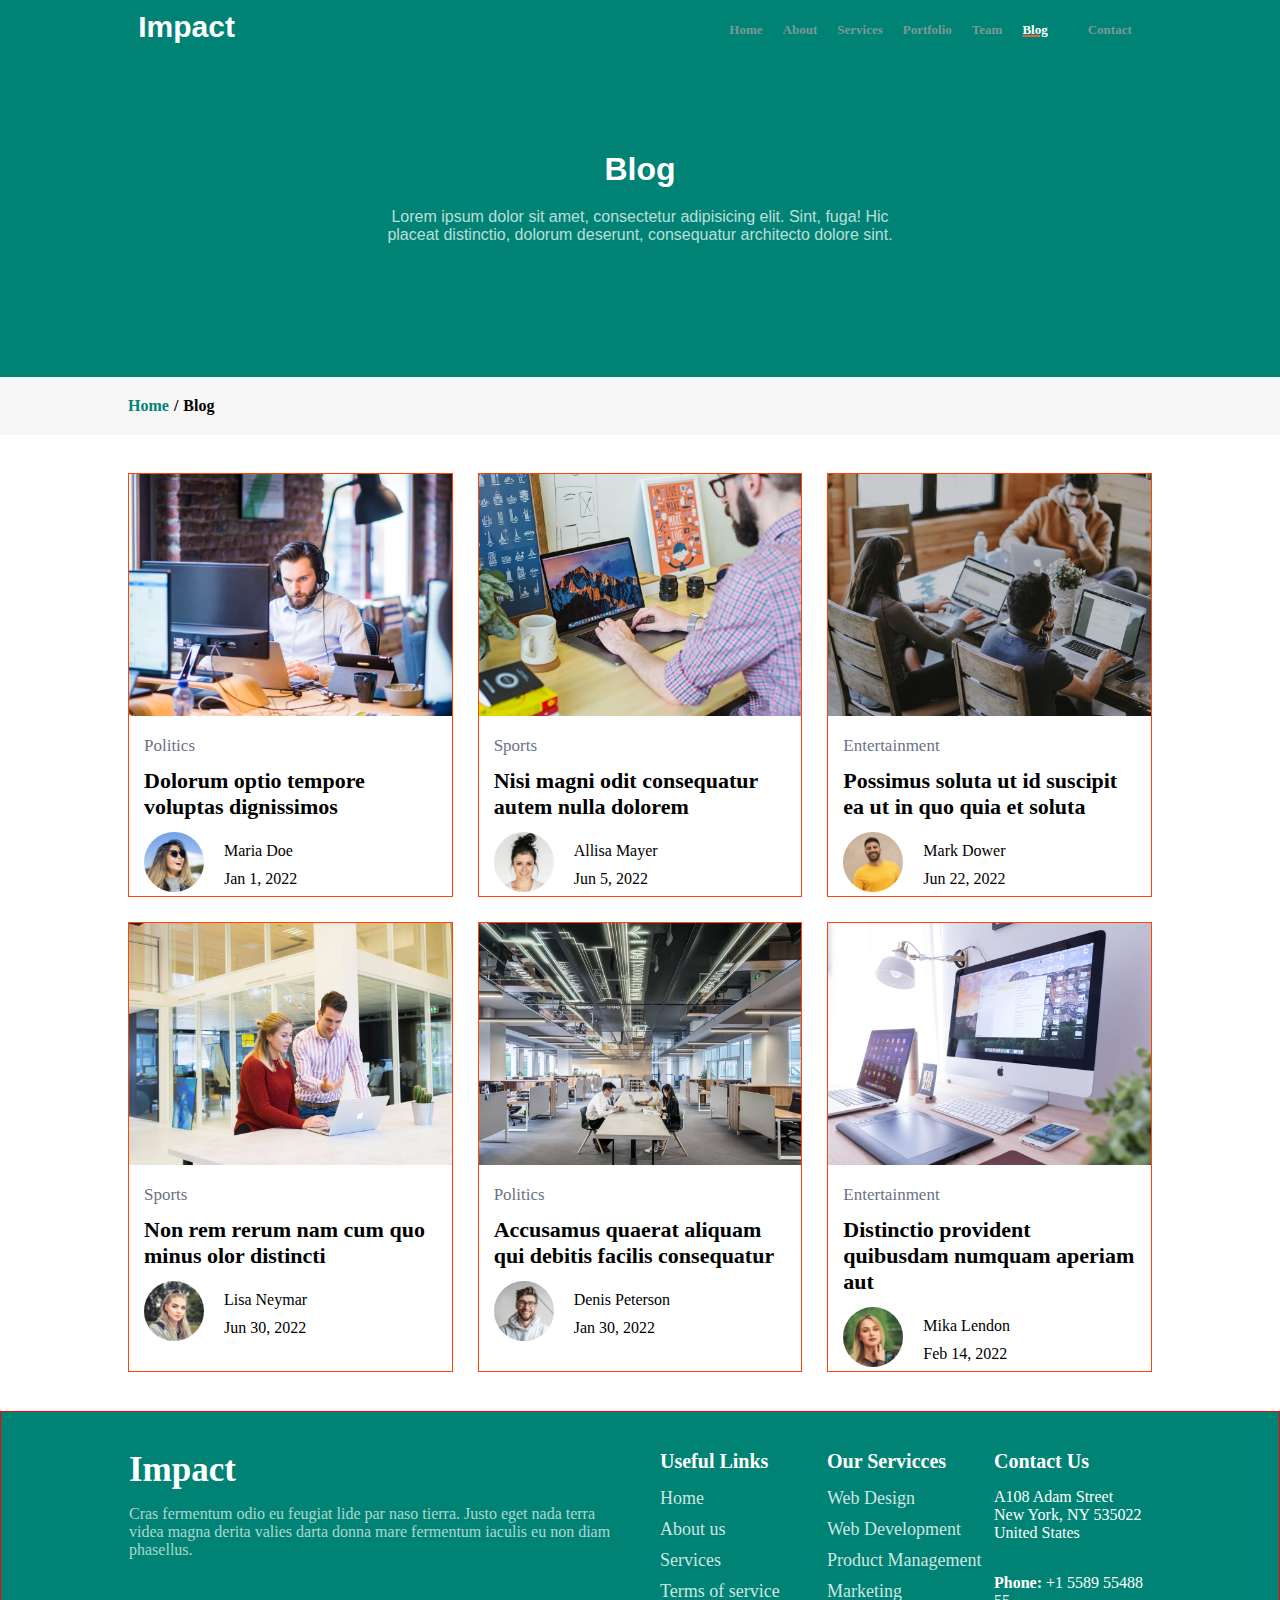
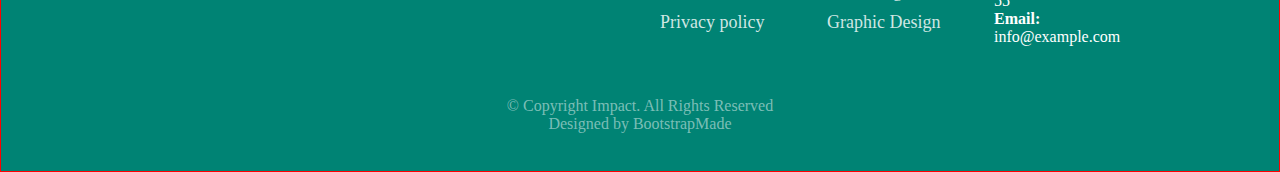
==== blog/blog.html @ a1bb0c19 "configuration atelier 5" ====
<!DOCTYPE html>
<html lang="fr">
<head>
    <meta charset="UTF-8">
    <meta name="viewport" content="width=device-width, initial-scale=1.0">
    <link rel="stylesheet" href="blog.css">
    <link rel="stylesheet" href="../style/style.css">
    <title>Blog</title>
</head>
<body>
    <!-- section header -->
    <header>
        <nav class="navContainer">
            <div class="logo">
                <h2>impact<i class="fa-solid fa-circle"></i></h2>
            </div>
            <div class="menu">
                <ul>
                    <li><a href="../home/index.html">Home</a></li>
                    <li><a href="#propos">About</a></li>
                    <li><a href="#services">Services</a></li>
                    <li><a href="#portfolio">Portfolio</a></li>
                    <li><a href="#team">Team</a></li>
                    <li><a href="./blog.html" class="active">Blog</a></li>
                    <li></li>
                    <li><a href="#contact">Contact</a></li>
                </ul>
            </div>
        </nav>
        <div class="blogContainer">
            <div class="descriptBlog">
                <h1>Blog</h1>
                <p>
                    Lorem ipsum dolor sit amet, consectetur adipisicing elit. 
                    Sint, fuga! Hic placeat distinctio, dolorum deserunt, consequatur architecto dolore sint.
                </p>
            </div>
        </div>
    </header>

    <!-- main -->
    <main>
        <!-- section blog titre -->
        <section class="blogTitre">
            <div class="containerTitre">
                <span class="tiHome"><a href="../home/index.html">Home</a></span><span class="trait">/</span><span>Blog</span>
            </div>
        </section>
        <!-- content -->
        <section class="contentBlog">
            <div class="container">
                <div class="blog">
                    <div class="img">
                        <img src="../images/blog-1.jpg" alt="">
                    </div>
                    <div class="content">
                        <span class="item">Politics</span>
                        <h4>Dolorum optio tempore voluptas dignissimos</h4>
                        <div class="details">
                            <div class="detImg">
                                <img src="../images/blog-author.jpg" alt="">
                            </div>
                            <div class="detText">
                                <p>Maria Doe</p>
                                <span>Jan 1, 2022</span>
                            </div>
                        </div>
                    </div>
                </div>

                <div class="blog">
                    <div class="img">
                        <img src="../images/blog-2.jpg" alt="">
                    </div>
                    <div class="content">
                        <span class="item">Sports</span>
                        <h4>Nisi magni odit consequatur autem nulla dolorem</h4>
                        <div class="details">
                            <div class="detImg">
                                <img src="../images/blog-author-2.jpg" alt="">
                            </div>
                            <div class="detText">
                                <p>Allisa Mayer</p>
                                <span>Jun 5, 2022</span>
                            </div>
                        </div>
                    </div>
                </div>

                <div class="blog">
                    <div class="img">
                        <img src="../images/blog-3.jpg" alt="">
                    </div>
                    <div class="content">
                        <span class="item">Entertainment</span>
                        <h4>Possimus soluta ut id suscipit ea ut in quo quia et soluta</h4>
                        <div class="details">
                            <div class="detImg">
                                <img src="../images/blog-author-3.jpg" alt="">
                            </div>
                            <div class="detText">
                                <p>Mark Dower</p>
                                <span>Jun 22, 2022</span>
                            </div>
                        </div>
                    </div>
                </div>

                <div class="blog">
                    <div class="img">
                        <img src="../images/blog-4.jpg" alt="">
                    </div>
                    <div class="content">
                        <span class="item">Sports</span>
                        <h4>Non rem rerum nam cum quo minus olor distincti</h4>
                        <div class="details">
                            <div class="detImg">
                                <img src="../images/blog-author-4.jpg" alt="">
                            </div>
                            <div class="detText">
                                <p>Lisa Neymar</p>
                                <span>Jun 30, 2022</span>
                            </div>
                        </div>
                    </div>
                </div>

                <div class="blog">
                    <div class="img">
                        <img src="../images/blog-5.jpg" alt="">
                    </div>
                    <div class="content">
                        <span class="item">Politics</span>
                        <h4>Accusamus quaerat aliquam qui debitis facilis consequatur</h4>
                        <div class="details">
                            <div class="detImg">
                                <img src="../images/blog-author-5.jpg" alt="">
                            </div>
                            <div class="detText">
                                <p>Denis Peterson</p>
                                <span>Jan 30, 2022</span>
                            </div>
                        </div>
                    </div>
                </div>

                <div class="blog">
                    <div class="img">
                        <img src="../images/blog-6.jpg" alt="">
                    </div>
                    <div class="content">
                        <span class="item">Entertainment</span>
                        <h4>Distinctio provident quibusdam numquam aperiam aut</h4>
                        <div class="details">
                            <div class="detImg">
                                <img src="../images/blog-author-6.jpg" alt="">
                            </div>
                            <div class="detText">
                                <p>Mika Lendon</p>
                                <span>Feb 14, 2022</span>
                            </div>
                        </div>
                    </div>
                </div>
            </div>

            <div class="bouts">
                <span></span>
                <span></span>
                <span></span>
            </div>
        </section>
    </main>

    <!-- footer -->
    <footer>
        <section class="footer">
            <section class="footerContainer">
                <div class="foot1">
                    <h2>Impact</h2>
                    <p>
                        Cras fermentum odio eu feugiat lide par naso tierra. Justo eget nada terra videa magna 
                        derita valies darta donna mare
                        fermentum iaculis eu non diam phasellus.
                    </p>
                    <div class="icones">
                        <span class="icon"></span>
                        <span class="icon"></span>
                        <span class="icon"></span>
                        <span class="icon"></span>
                    </div>
                </div>
                <div class="foot2">
                    <div class="foot2Content">
                        <h2>Useful Links</h2>
                        <ul>
                            <li><a href="#">Home</a></li>
                            <li><a href="#">About us</a></li>
                            <li><a href="#">Services</a></li>
                            <li><a href="#">Terms of service</a></li>
                            <li><a href="#">Privacy policy</a></li>
                        </ul>
                    </div>
                    <div class="foot2Content">
                        <h2>Our Servicces</h2>
                        <ul>
                            <li><a href="#">Web Design</a></li>
                            <li><a href="#">Web Development</a></li>
                            <li><a href="#">Product Management</a></li>
                            <li><a href="#">Marketing</a></li>
                            <li><a href="#">Graphic Design</a></li>
                        </ul>
                    </div>
                    <div class="foot2Content">
                        <h2>Contact Us</h2>
                        <p class="adress">
                            A108 Adam Street <br>
                            New York, NY 535022 <br>
                            United States
                        </p>
                        <p><span>Phone:</span> +1 5589 55488 55</p>
                        <p><span>Email:</span> info@example.com</p>
                    </div>
                </div>
            </section>
        </section>
        <section class="copy">
            <p>
                © Copyright <span>Impact.</span> All Rights Reserved <br> Designed by BootstrapMade
            </p>
        </section>
    </footer>
</body>
</html>
---- blog/blog.css ----
/* pour tous */

* {
    padding: 0;
    margin: 0;
}


/* Section header */

/* section menu */
header {
    background-color: var(--vert);
    padding-bottom: 4%;
    padding-left: 10%;
    padding-right: 10%;
}

header nav {
    display: grid;
    padding: 1%;
    grid-template-columns: 1fr 1fr;
}

header nav .logo {
    /* border: 1px solid black; */
    color: var(--blanc);
}

header nav .logo h2 {
    font-size: 30px;
}

header nav .logo h2::first-letter {
    text-transform: uppercase;
}

header nav .logo i {
    font-size: 5px;
    margin-left: 2px;
    color: var(--orange);
}

header nav .menu ul {
    display: flex;
    justify-content: end;
}

header nav .menu ul li {
    list-style-type: none;
    margin: 10px;
}

header nav .menu ul li a {
    text-decoration: none;
    color: #a2a2a2c5;
    font-size: 13px;
    font-family: verdana;
    font-weight: bold;
}

header nav .menu ul li a:hover {
    color: var(--blanc);
    text-decoration: underline 2px solid var(--orange);
}

header nav .menu ul li .active {
    text-decoration: underline 2px var(--orange);
    color: var(--blanc);
}

header .blogContainer{
    margin-top: 1%;
    padding: 8% 8%;
}

header .descriptBlog h1{
    text-align: center;
    color: var(--blanc);
    margin-bottom: 20px;
}

header .descriptBlog p{
    text-align: center;
    width: 60%;
    margin: 0 auto;
    color: rgba(255, 255, 255, 0.745);
}

/* main */

main .contentBlog{
    padding: 3% 10%;
}

main .contentBlog .container{
    display: grid;
    grid-template-columns: 1fr 1fr 1fr;
    gap: 25px;
    row-gap: 25px;
}

main .container .blog{
    border: 1px solid orangered;
    box-shadow: 10px var(--couleur-texte);
}

main .blog .img img{
    width: 100%;
    margin-bottom: 5%;
}

main .blog .content{
    margin-left: 15px;
    margin-right: 15px;
    background-color: white;
}

main .blog .item{
    color: var(--couleur-texte);
    font-size: 17px;
}

main .blog h4{
    font-size: 22px;
    font-weight: bold;
    margin-top: 12px;
    margin-bottom: 12px;
}

main .blog .details{
    display: flex;
}

main .blog .details .detImg img {
    width: 60px;
    height: 60px;
    border-radius: 50%;
    margin-right: 20px;
}

main .blog .details .detText{
    padding-top: 10px;
}

main .blog .details .detText p{
    margin-bottom: 10px;
}


main .blogTitre{
    padding: 20px 10%;
    background-color: rgba(128, 128, 128, 0.067);
}

main .containerTitre span{
    font-size: 16px;
    margin-right: 5px;
    font-weight: bold;
}

main .containerTitre .tiHome a{
    text-decoration: none;
    color: var(--vert);
}

main .containerTitre .tiHome a:hover{
    text-decoration: underline 2px solid var(--vert);
}

main .containerTitre .trait{
    color: var(--oraange);
}

/* footer */

footer{
    border: 1px solid red;
    padding: 3% 10%;
    background-color: var(--vert);
}

footer .footerContainer{
    display: grid;
    grid-template-columns: 1fr 1fr;
    gap: 40px;
}

footer .foot1 h2{
   color: var(--blanc);
   margin-bottom: 15px;
   font-size: 35px;
}

footer .foot1{
    color: rgba(255, 255, 255, 0.688);
}

footer .foot2 h2{
    color: var(--blanc);
    margin-bottom: 15px;
    font-size: 20px;
}

footer .footerContainer .foot2{
    display: grid;
    grid-template-columns: 1fr 1fr 1fr;
    gap: 10px;
    font-size: 18px;
}

footer .footerContainer .foot2 ul li{
    list-style-type: none;
    margin-bottom: 10px;
}

footer .footerContainer .foot2 ul li a{
    text-decoration: none;
    color: rgba(255, 255, 255, 0.814);
}

footer .footerContainer .foot2 .foot2Content p{
    color: var(--blanc);
    font-size: 16px;
}

footer .foot2Content .adress{
    margin-bottom: 20%;
}

footer .foot2Content span{
    font-weight: bold;
}

footer .copy{
    margin-top: 5%;
}

footer .copy p{
    text-align: center;
    color: rgba(255, 255, 255, 0.492);
}


/* Media screen */
@media (max-width: 700px) {
    header nav .menu {
        display: none;
    }
}

@media (max-width: 1000px) {
    header {
        background-color: var(--vert);
        padding-bottom: 4%;
        padding-left: 10%;
        padding-right: 10%;
    }

    header nav {
        display: grid;
        padding: 1%;
        grid-template-columns: 1fr;
        gap: 20px;
    }

    header .menuContainer {
        display: grid;
        grid-template-columns: 1fr;
        gap: 25px;
        padding-top: 4%;
        padding-bottom: 25%;
    }

    header nav .menu ul {
        display: flex;
        justify-content: center;
    }

    header nav .logo h2 {
        text-align: center;
    }

    header nav .menu ul li {
        font-size: 12px;
        margin: 3px;
    }

    header .descriptBlog p {
        width: 100%;
    }

    main .contentBlog .container {
        display: grid;
        grid-template-columns: 1fr;
        gap: 25px;
        row-gap: 25px;
    }

    footer .footerContainer {
        display: grid;
        grid-template-columns: 1fr;
        gap: 40px;
    }

    footer .footerContainer .foot2 {
        display: grid;
        grid-template-columns: 1fr;
        gap: 10px;
        font-size: 18px;
    }
}
---- style/style.css ----
:root{
    --vert: #008374;
    --orange: #f85a40;
    --blanc: #ffffff;
    --noir: #000000;
    --couleur-texte:  #6a7284;
    --texte-read-more:  #6fb0a4;
    --couleur-icone:  #a2a2a2;

    --font-menu: Roboto Bold Roboto Thin Roboto Slab Roboto Light Roboto Black;
}

body header{
    font-family: Montserrat, sans-serif;
}

body header a{
    font-family: Poppins, sans-serif;
    font-size: 16px;
}
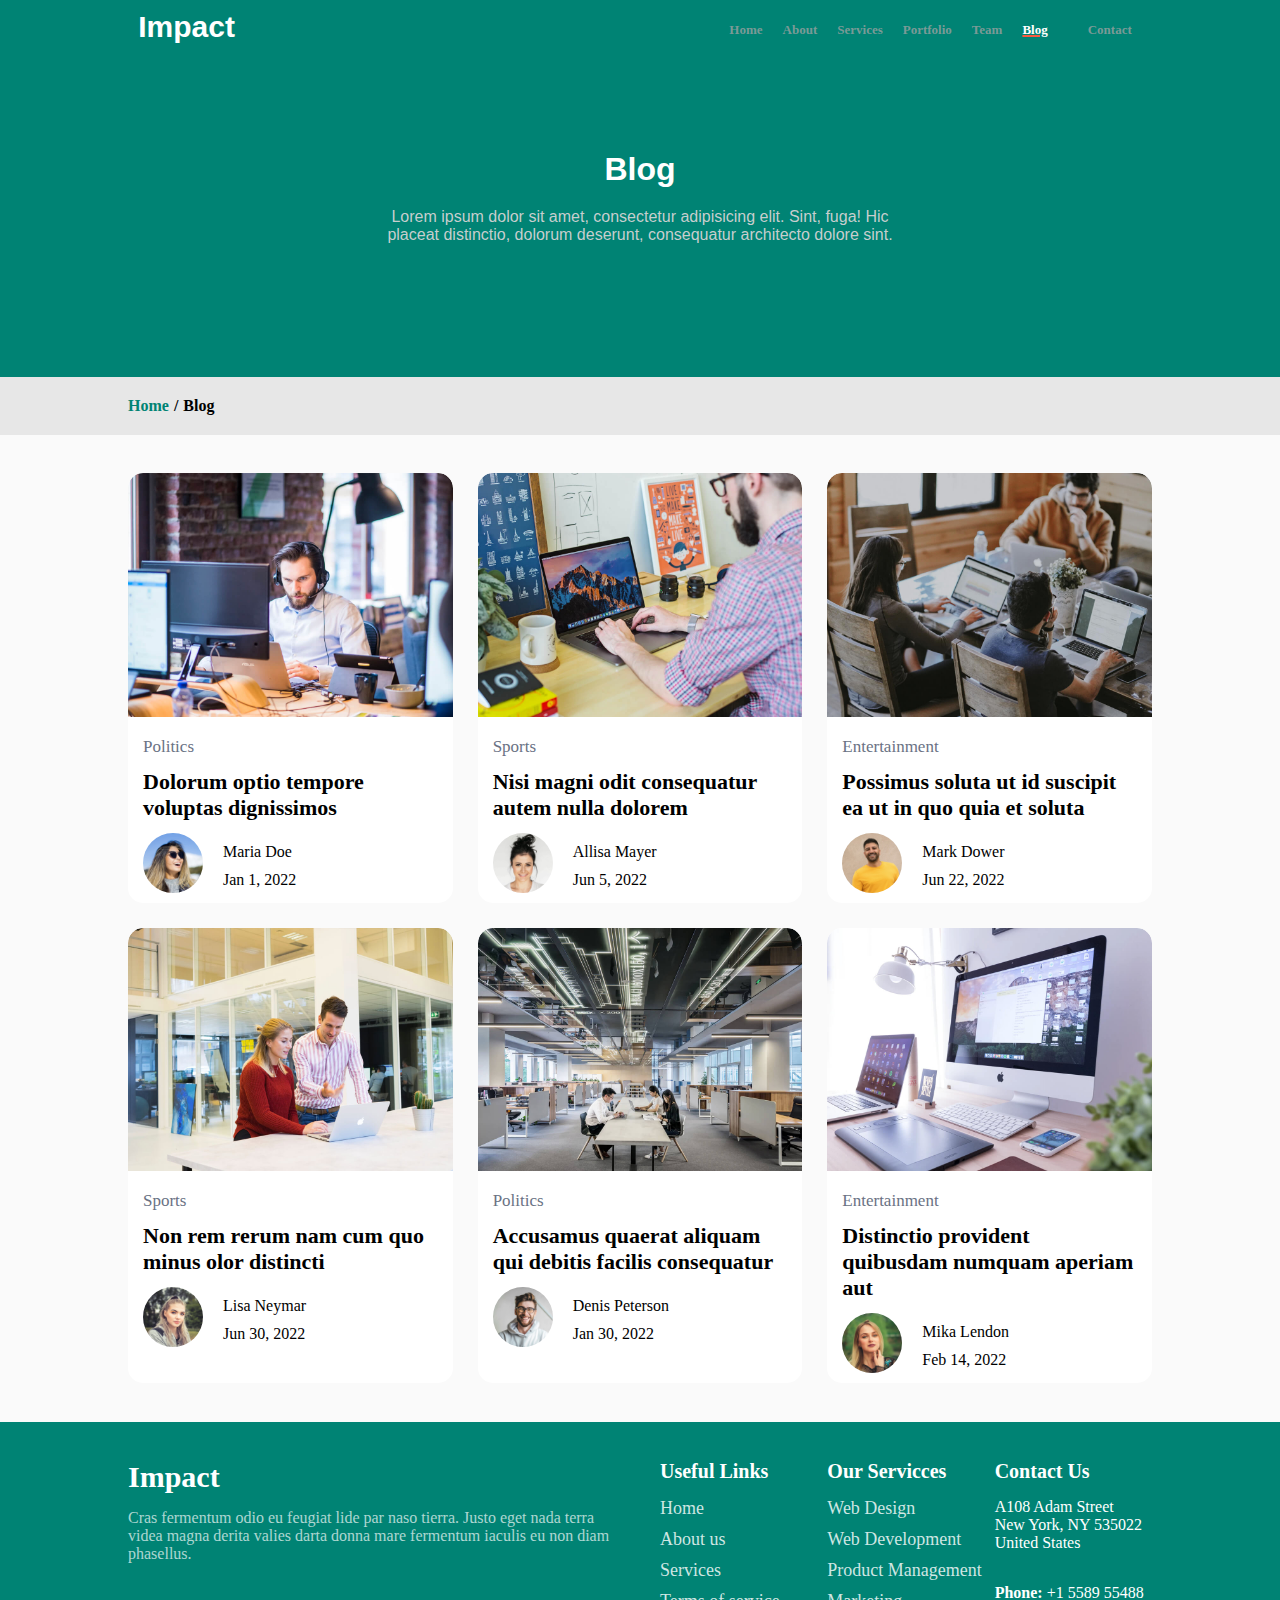
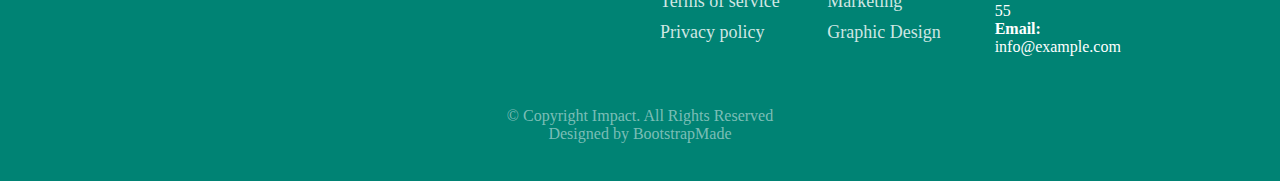
==== commit 696f3df0: "mdf de blog by noel" ====
--- a/blog/blog.html
+++ b/blog/blog.html
@@ -10,6 +10,21 @@
 <body>
     <!-- section header -->
     <header>
+        <!-- <section class="topHead">
+            <section class="headContainer">
+                <div class="headLef">
+                    <div>
+                        <p><i class="fa-regular fa-envelope" style="color: #ffffff;"></i></p>
+                    </div>
+                </div>
+                <div class="headRight">
+                    <span></span>
+                    <span></span>
+                    <span></span>
+                    <span></span>
+                </div>
+            </section>
+        </section> -->
         <nav class="navContainer">
             <div class="logo">
                 <h2>impact<i class="fa-solid fa-circle"></i></h2>
--- a/blog/blog.css
+++ b/blog/blog.css
@@ -84,13 +84,14 @@
     text-align: center;
     width: 60%;
     margin: 0 auto;
-    color: rgba(255, 255, 255, 0.745);
+    color: rgba(213, 212, 212, 0.936);
 }
 
 /* main */
 
 main .contentBlog{
     padding: 3% 10%;
+    background-color: rgba(196, 196, 196, 0.092);
 }
 
 main .contentBlog .container{
@@ -101,13 +102,16 @@
 }
 
 main .container .blog{
-    border: 1px solid orangered;
     box-shadow: 10px var(--couleur-texte);
+    border-radius: 15px;
+    background-color: white;
+    overflow: hidden;
 }
 
 main .blog .img img{
     width: 100%;
     margin-bottom: 5%;
+    border-radius: 15px 15px 0 0;
 }
 
 main .blog .content{
@@ -130,6 +134,7 @@
 
 main .blog .details{
     display: flex;
+    margin-bottom: 2%;
 }
 
 main .blog .details .detImg img {
@@ -150,7 +155,7 @@
 
 main .blogTitre{
     padding: 20px 10%;
-    background-color: rgba(128, 128, 128, 0.067);
+    background-color: rgba(128, 128, 128, 0.188);
 }
 
 main .containerTitre span{
@@ -175,7 +180,6 @@
 /* footer */
 
 footer{
-    border: 1px solid red;
     padding: 3% 10%;
     background-color: var(--vert);
 }
@@ -189,7 +193,8 @@
 footer .foot1 h2{
    color: var(--blanc);
    margin-bottom: 15px;
-   font-size: 35px;
+   font-size: 30px;
+   font-family: Montserrat;
 }
 
 footer .foot1{
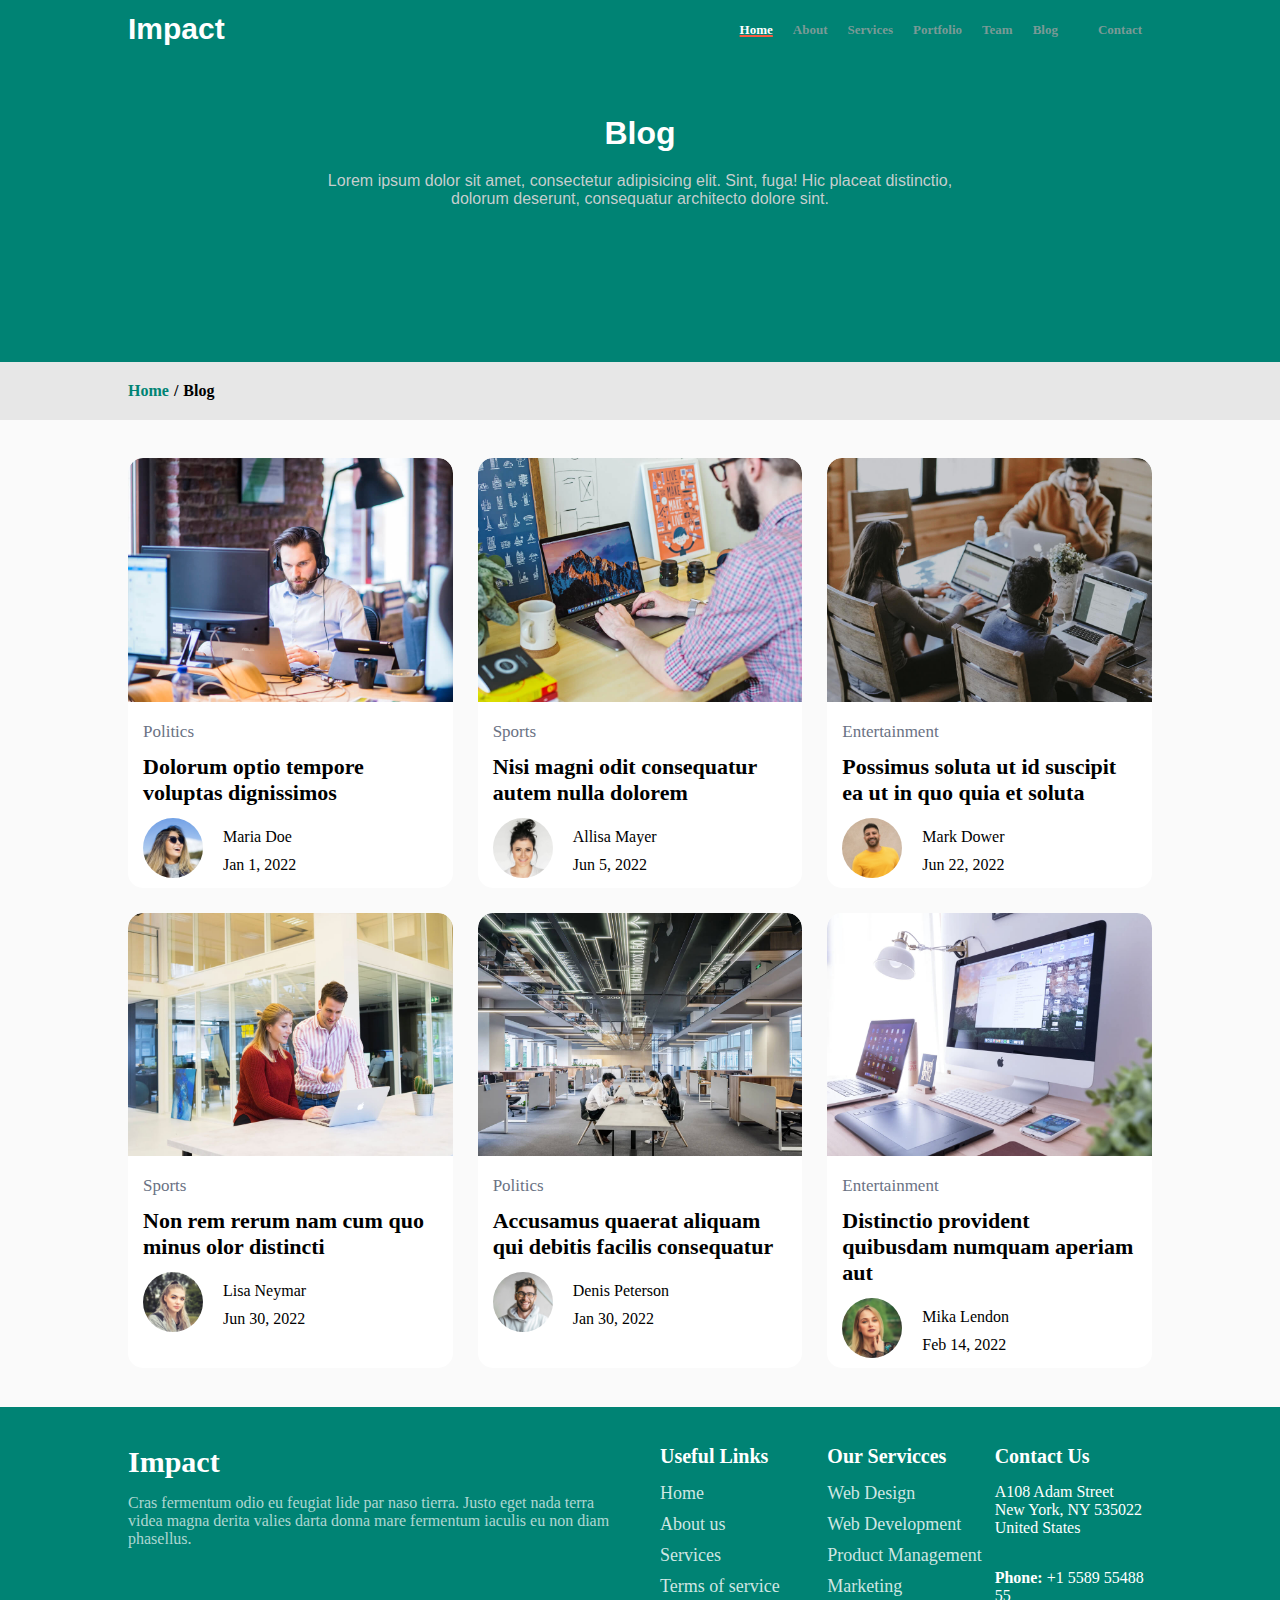
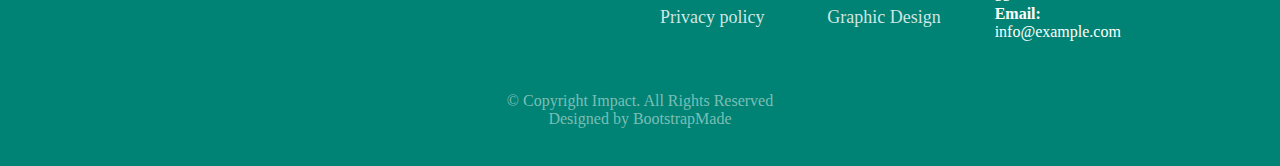
==== commit f741bd10: "mdf blog et accueil by Noel" ====
--- a/blog/blog.html
+++ b/blog/blog.html
@@ -27,19 +27,34 @@
         </section> -->
         <nav class="navContainer">
             <div class="logo">
-                <h2>impact<i class="fa-solid fa-circle"></i></h2>
-            </div>
-            <div class="menu">
-                <ul>
-                    <li><a href="../home/index.html">Home</a></li>
+                <a href="./index.html">
+                    <h2>impact<i class="fa-solid fa-circle"></i></h2>
+                </a>
+            </div>
+            <div class="navMenu">
+                <ul class="menu">
+                    <li><a href="../home/index.html" class="active">Home</a></li>
                     <li><a href="#propos">About</a></li>
                     <li><a href="#services">Services</a></li>
                     <li><a href="#portfolio">Portfolio</a></li>
                     <li><a href="#team">Team</a></li>
-                    <li><a href="./blog.html" class="active">Blog</a></li>
+                    <li><a href="../blog/blog.html">Blog</a></li>
                     <li></li>
                     <li><a href="#contact">Contact</a></li>
                 </ul>
+                <div class="boutonTog">
+                    <i class="fa-solid fa-bars"></i>
+                </div>
+        
+                <div class="dropMenu">
+                    <li><a href="../home/index.html" class="active">Home</a></li>
+                    <li><a href="#propos">About</a></li>
+                    <li><a href="#services">Services</a></li>
+                    <li><a href="#portfolio">Portfolio</a></li>
+                    <li><a href="#team">Team</a></li>
+                    <li><a href="../blog/blog.html">Blog</a></li>
+                    <li><a href="#contact">Contact</a></li>
+                </div>
             </div>
         </nav>
         <div class="blogContainer">
@@ -199,10 +214,10 @@
                         fermentum iaculis eu non diam phasellus.
                     </p>
                     <div class="icones">
-                        <span class="icon"></span>
-                        <span class="icon"></span>
-                        <span class="icon"></span>
-                        <span class="icon"></span>
+                        <span class="icon"><i class="fa-brands fa-square-twitter" style="color: #ffffff;"></i></span>
+                        <span class="icon"><i class="fa-brands fa-facebook" style="color: #ffffff;"></i></span>
+                        <span class="icon"><i class="fa-brands fa-instagram" style="color: #ffffff;"></i></span>
+                        <span class="icon"><i class="fa-brands fa-linkedin" style="color: #ffffff;"></i></span>
                     </div>
                 </div>
                 <div class="foot2">
--- a/blog/blog.css
+++ b/blog/blog.css
@@ -12,19 +12,45 @@
 header {
     background-color: var(--vert);
     padding-bottom: 4%;
+}
+
+header .navContainer {
+    display: flex;
+    justify-content: space-between;
+    align-items: center;
+    padding: 10px;
     padding-left: 10%;
     padding-right: 10%;
-}
-
-header nav {
-    display: grid;
-    padding: 1%;
-    grid-template-columns: 1fr 1fr;
+    background-color: var(--vert);
+    z-index: 1;
+    position: fixed;
+    /* overflow: hidden; */
+    top: 0;
+    width: 80%;
+}
+
+header .navContainer ul {
+    display: flex;
+    width: 50%;
 }
 
 header nav .logo {
+    width: 50%;
+}
+
+
+header .navContainer .boutonTog i {
+    color: var(--blanc);
+    cursor: pointer;
+    display: none;
+    cursor: pointer;
+}
+
+
+header nav .logo a {
     /* border: 1px solid black; */
     color: var(--blanc);
+    text-decoration: none;
 }
 
 header nav .logo h2 {
@@ -41,17 +67,17 @@
     color: var(--orange);
 }
 
-header nav .menu ul {
+/* header nav .menu ul{
     display: flex;
     justify-content: end;
-}
-
-header nav .menu ul li {
+} */
+
+header .navMenu .menu li {
     list-style-type: none;
     margin: 10px;
 }
 
-header nav .menu ul li a {
+header .menu li a {
     text-decoration: none;
     color: #a2a2a2c5;
     font-size: 13px;
@@ -59,14 +85,55 @@
     font-weight: bold;
 }
 
-header nav .menu ul li a:hover {
+header .menu li a:hover {
     color: var(--blanc);
     text-decoration: underline 2px solid var(--orange);
 }
 
-header nav .menu ul li .active {
+header .menu li .active {
     text-decoration: underline 2px var(--orange);
     color: var(--blanc);
+}
+
+header .dropMenu {
+    display: none;
+    position: absolute;
+    right: 10%;
+    top: 50px;
+    width: 80%;
+    height: 0;
+    background-color: var(--orange);
+    border-radius: 15px;
+    overflow: hidden;
+    transition: height 0.5s cubic-bezier(0.175, 0.885, 0.32, 1.275);
+}
+
+header .dropMenu.open {
+    height: 320px;
+}
+
+header .dropMenu li {
+    list-style-type: none;
+    margin: 20px 15px;
+    display: flex;
+    justify-content: center;
+    align-items: center;
+}
+
+header .dropMenu li a {
+    text-decoration: none;
+    color: white;
+    font-weight: bold;
+    letter-spacing: 3px;
+    font-size: 18px;
+}
+
+header .dropMenu li:hover {
+    text-decoration: underline 3px var(--vert);
+}
+
+header .dropMenu li .active {
+    text-decoration: underline 3px var(--vert);
 }
 
 header .blogContainer{
@@ -108,6 +175,14 @@
     overflow: hidden;
 }
 
+main .container .blog:hover{
+    -moz-transform: scale(1.1) translate(1px, 0px);
+    -webkit-transform: scale(1.1) translate(1px, 0px);
+    -o-transform: scale(1.1) translate(1px, 0px);
+    -ms-transform: scale(1.1) translate(1px, 0px);
+    transform: scale(1.1) translate(1px, 0px);
+}
+
 main .blog .img img{
     width: 100%;
     margin-bottom: 5%;
@@ -252,6 +327,10 @@
     header nav .menu {
         display: none;
     }
+
+        header .navContainer .boutonTog i {
+            display: block;
+        }
 }
 
 @media (max-width: 1000px) {
@@ -262,6 +341,15 @@
         padding-right: 10%;
     }
 
+        header .navContainer .boutonTog i {
+            display: block;
+        }
+    
+        header .dropMenu {
+            display: block;
+            z-index: 1;
+        }
+
     header nav {
         display: grid;
         padding: 1%;
--- a/style/style.css
+++ b/style/style.css
@@ -1,3 +1,13 @@
+html{
+    scroll-behavior: smooth;
+    scroll-snap-type: y mandatory;
+    scroll-padding-top: 70px;
+    scroll-snap-align: start;
+    opacity: 1;
+    transition: opacity 1s easeInOut 5s;
+}
+
+
 :root{
     --vert: #008374;
     --orange: #f85a40;
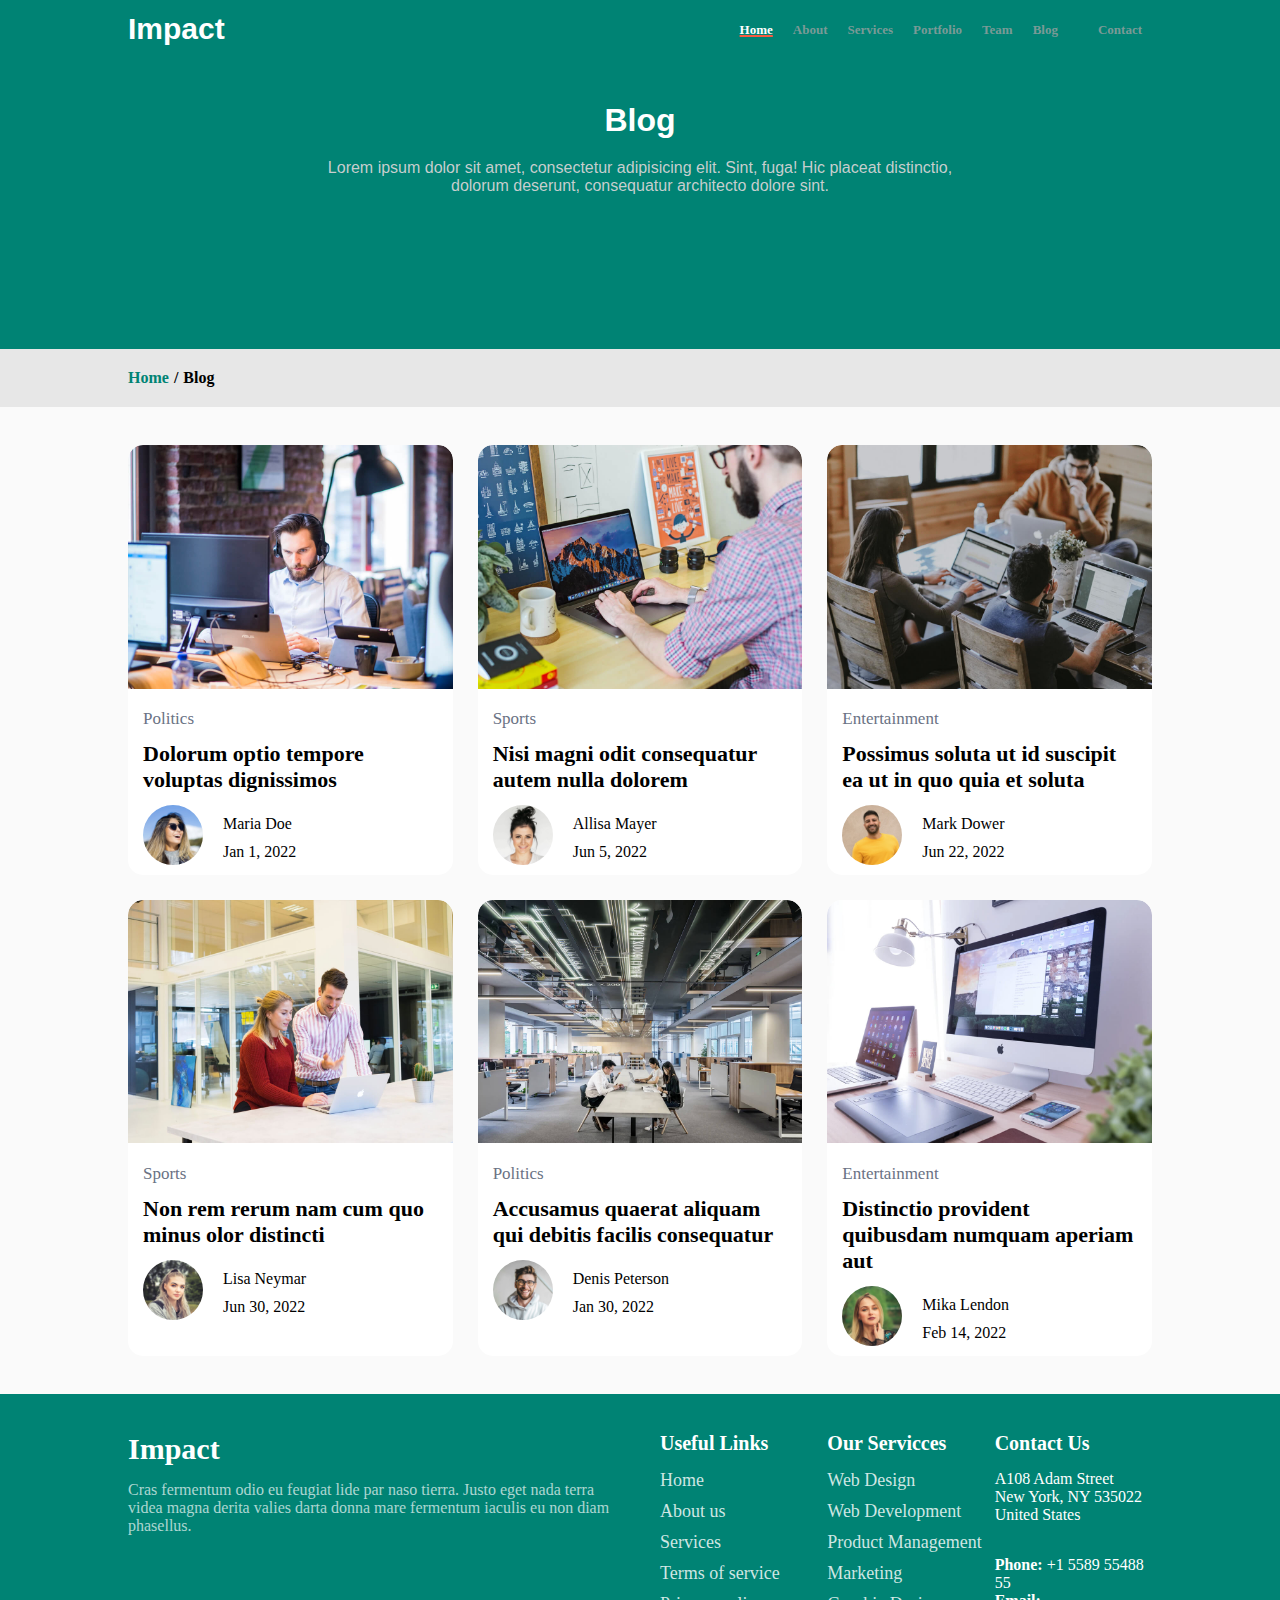
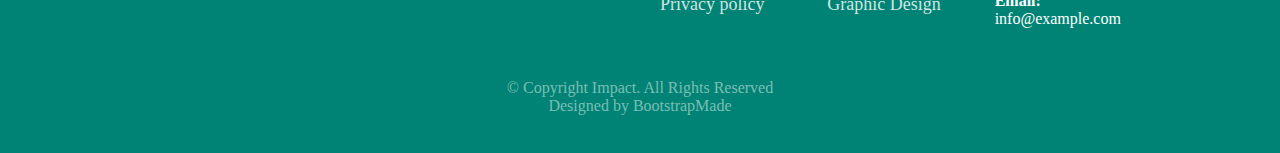
==== commit 427a1997: "mdf pricing et autres" ====
--- a/blog/blog.html
+++ b/blog/blog.html
@@ -3,7 +3,7 @@
 <head>
     <meta charset="UTF-8">
     <meta name="viewport" content="width=device-width, initial-scale=1.0">
-    <link rel="stylesheet" href="blog.css">
+    <link rel="stylesheet" href="./blog.css">
     <link rel="stylesheet" href="../style/style.css">
     <title>Blog</title>
 </head>
@@ -27,7 +27,7 @@
         </section> -->
         <nav class="navContainer">
             <div class="logo">
-                <a href="./index.html">
+                <a href="./blog.html">
                     <h2>impact<i class="fa-solid fa-circle"></i></h2>
                 </a>
             </div>
@@ -52,7 +52,7 @@
                     <li><a href="#services">Services</a></li>
                     <li><a href="#portfolio">Portfolio</a></li>
                     <li><a href="#team">Team</a></li>
-                    <li><a href="../blog/blog.html">Blog</a></li>
+                    <li><a href="./blog.html">Blog</a></li>
                     <li><a href="#contact">Contact</a></li>
                 </div>
             </div>
@@ -260,5 +260,9 @@
             </p>
         </section>
     </footer>
+
+    <!-- srcipt -->
+    <script src="../fontAwesome/FontAwesome.js"></script>
+    <script src="../fontAwesome/script.js"></script>
 </body>
 </html>--- a/blog/blog.css
+++ b/blog/blog.css
@@ -24,7 +24,7 @@
     background-color: var(--vert);
     z-index: 1;
     position: fixed;
-    /* overflow: hidden; */
+    left: 0;
     top: 0;
     width: 80%;
 }
@@ -36,6 +36,8 @@
 
 header nav .logo {
     width: 50%;
+    display: flex;
+    justify-content: left;
 }
 
 
@@ -137,7 +139,6 @@
 }
 
 header .blogContainer{
-    margin-top: 1%;
     padding: 8% 8%;
 }
 
@@ -331,6 +332,11 @@
         header .navContainer .boutonTog i {
             display: block;
         }
+
+                 header .blogContainer {
+                     padding: 18% 8%;
+                 }
+    
 }
 
 @media (max-width: 1000px) {
@@ -349,6 +355,9 @@
             display: block;
             z-index: 1;
         }
+                header .blogContainer {
+                    padding: 18% 8%;
+                }
 
     header nav {
         display: grid;
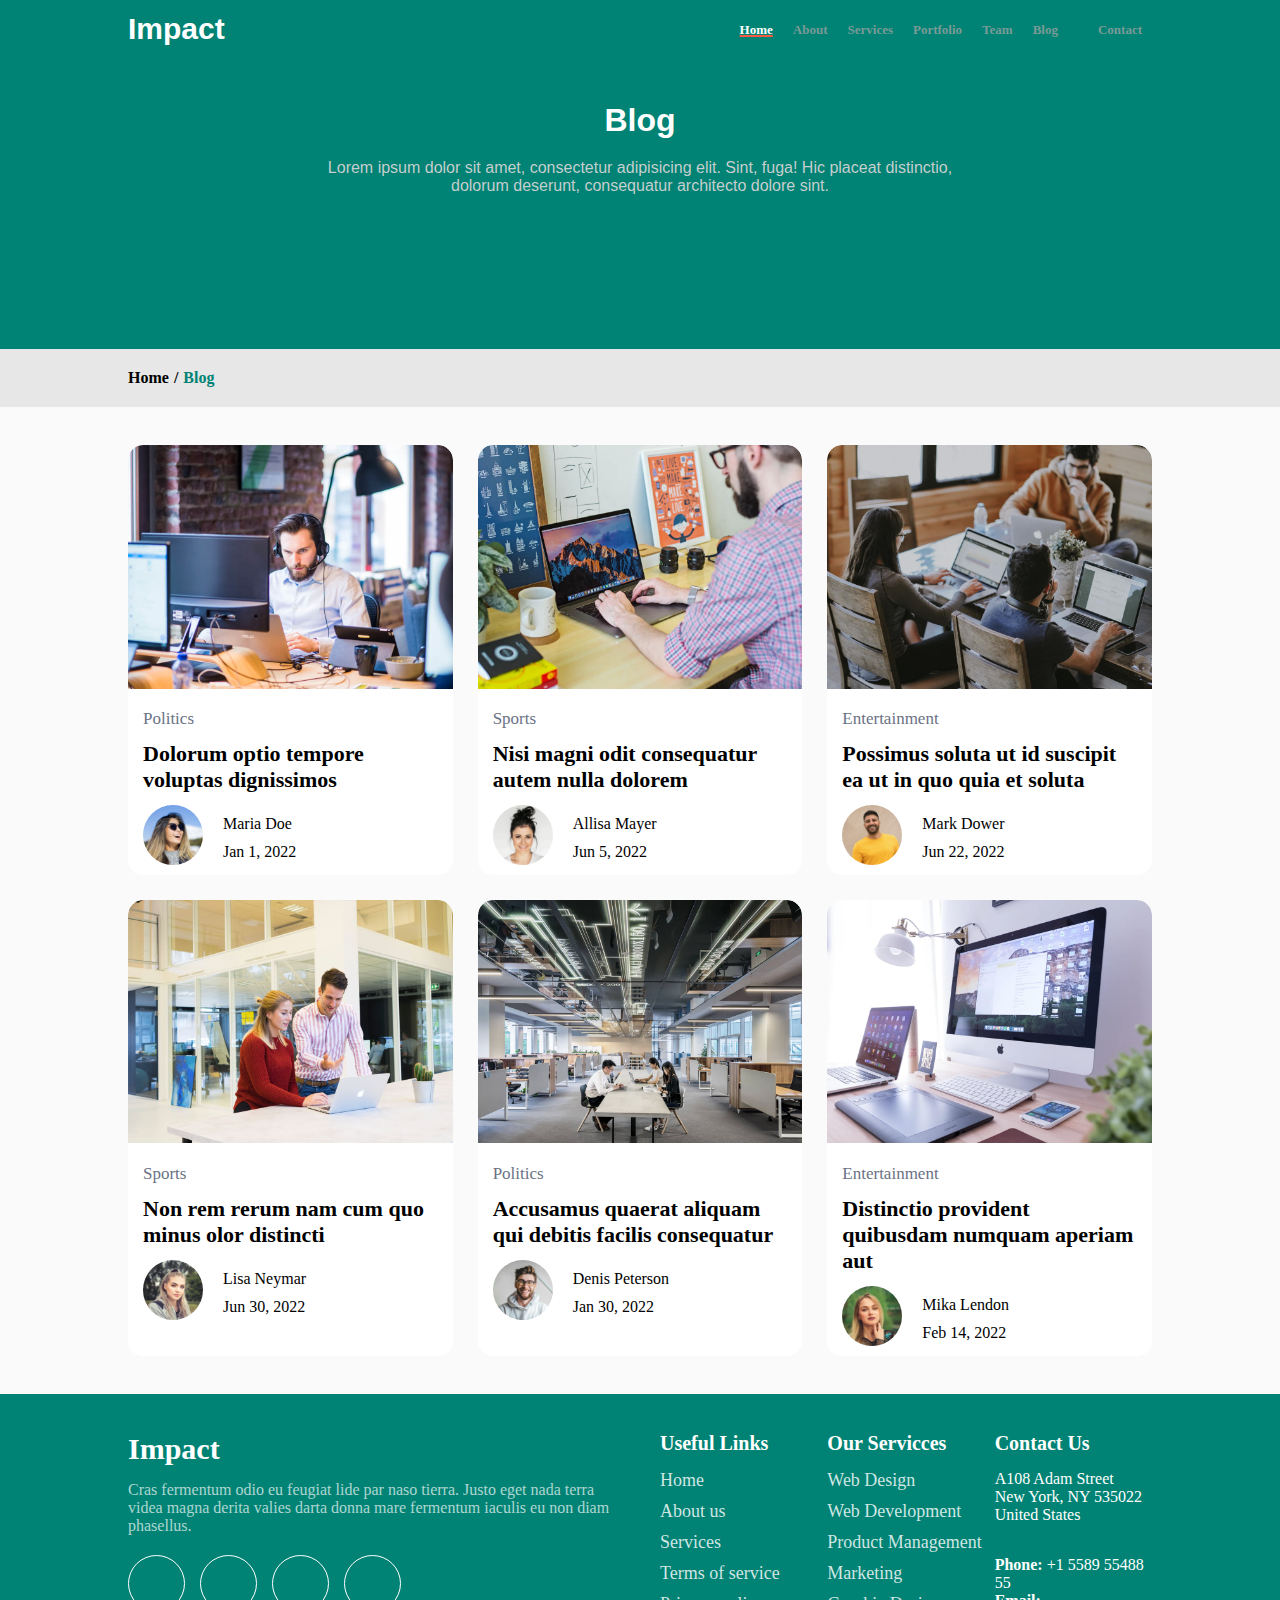
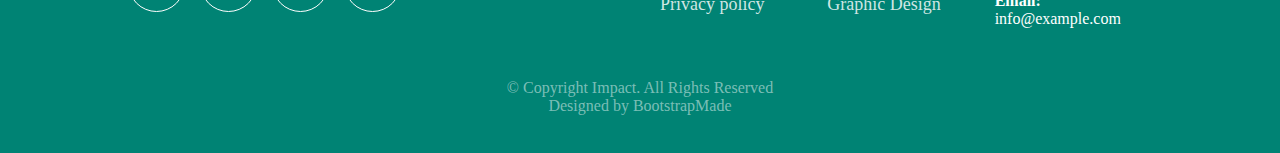
==== commit 1ce70a1a: "mdf de sections by Noel" ====
--- a/blog/blog.html
+++ b/blog/blog.html
@@ -73,7 +73,7 @@
         <!-- section blog titre -->
         <section class="blogTitre">
             <div class="containerTitre">
-                <span class="tiHome"><a href="../home/index.html">Home</a></span><span class="trait">/</span><span>Blog</span>
+                <span class="tiHome"><a href="../home/index.html">Home</a></span><span class="trait">/</span><span class="tiblog">Blog</span>
             </div>
         </section>
         <!-- content -->
--- a/blog/blog.css
+++ b/blog/blog.css
@@ -240,9 +240,14 @@
     font-weight: bold;
 }
 
+main .containerTitre .tiblog{
+    color: var(--vert);
+}
+
+
 main .containerTitre .tiHome a{
     text-decoration: none;
-    color: var(--vert);
+    color: black;
 }
 
 main .containerTitre .tiHome a:hover{
@@ -322,6 +327,27 @@
     color: rgba(255, 255, 255, 0.492);
 }
 
+footer .footerContainer .icones{
+    margin-top: 4%;
+    display: flex;
+    align-items: center;
+    justify-content: start;
+}
+
+footer .footerContainer .icones span{
+    border: 1px solid rgb(255, 255, 255);
+    width: 25px;
+    height: 25px;
+    margin-right: 15px;
+    padding: 15px;
+    /* display: flex; */
+    border-radius: 50%;
+}
+
+
+footer .footerContainer .icones span i{
+    font-size: 25px;
+}
 
 /* Media screen */
 @media (max-width: 700px) {
@@ -345,6 +371,10 @@
         padding-bottom: 4%;
         padding-left: 10%;
         padding-right: 10%;
+    }
+
+    header .navContainer .navMenu .menu{
+        display: none;
     }
 
         header .navContainer .boutonTog i {
